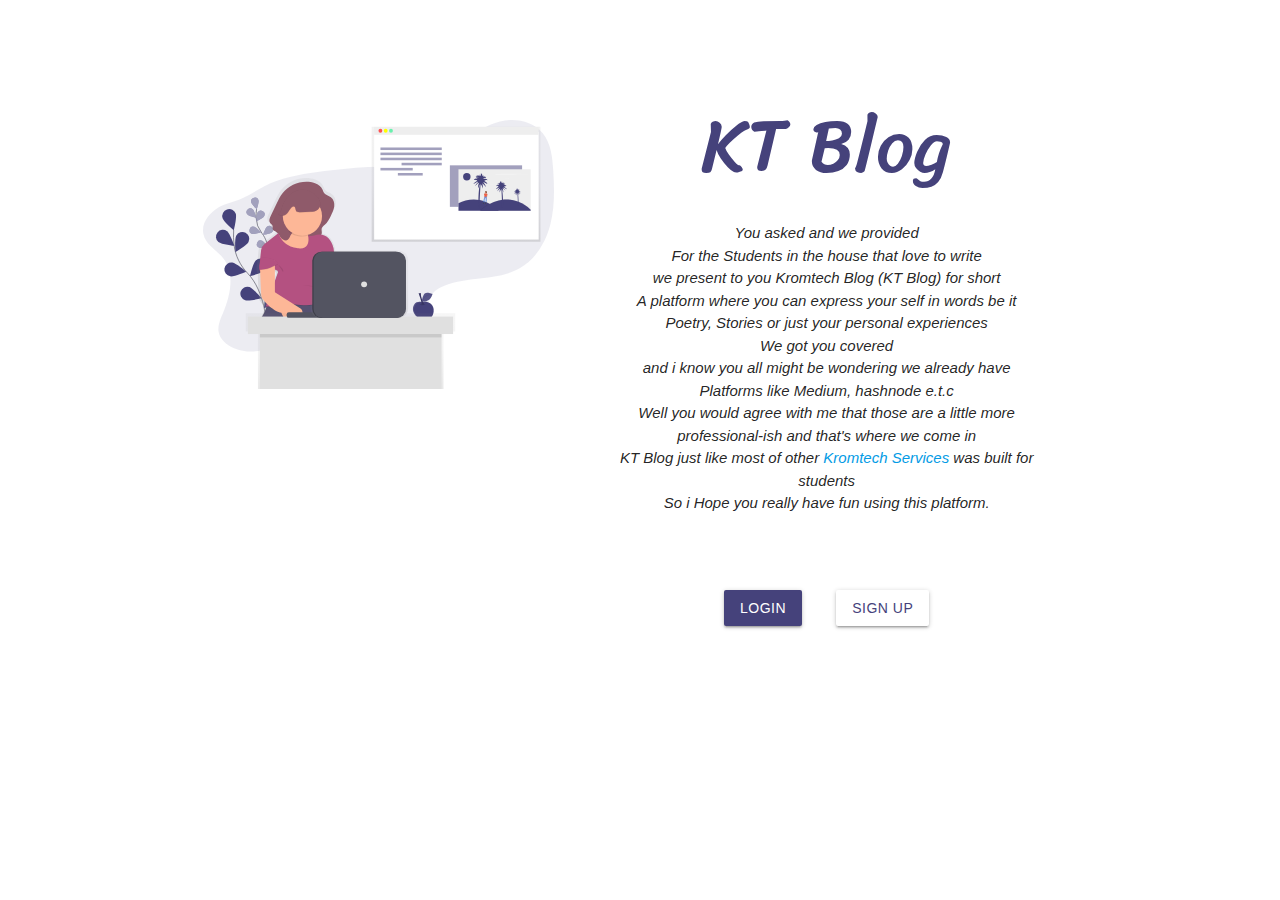
==== index.html @ 287af5e3 "initial_commit" ====
<!DOCTYPE html>
<html>

<head>
  <!--Import Google Icon Font-->
  <link href="https://fonts.googleapis.com/icon?family=Material+Icons" rel="stylesheet">
  <!--Import materialize.css-->
  <link type="text/css" rel="stylesheet" href="css/materialize.min.css" media="screen,projection" />
  <link type="text/css" rel="stylesheet" href="css/custom.css" media="screen,projection" />
  <!--Let browser know website is optimized for mobile-->
  <meta name="viewport" content="width=device-width, initial-scale=1.0" />
  <title>question</title>
</head>

<body class="white darken-3" style="width:100%; height:100%">

  <div class="container white valign-wrapper" style="margin-top: 3rem; margin-bottom: 3rem; border-radius: 3rem;">
    <div class="row center-align">
      <div class="col l5 s12" style="margin-top: 5rem;">
        <img class="responsive-img" src="./img/blog.svg" alt="">
      </div>

      <div class="col l7 s12" style="padding: 5%;">
        <div class="row title"> KT Blog </div>
        <p class="center-align">
          <i>You asked and we provided <br> For the Students in the house that love to write <br> we present to you
            Kromtech Blog (KT Blog) for short <br>A platform where you can express your self in words be it <br>Poetry,
            Stories or just your personal experiences <br> We got you covered <br>and i know you all might be wondering
            we already have Platforms like Medium, hashnode e.t.c <br> Well you would agree with me that those are a
            little more professional-ish and that's where we come in <br>KT Blog just like most of other <a
              href="http://thekrom.tech">Kromtech Services</a> was built for students <br> So i Hope you really have fun using this platform.</i>


        </p>

        <br> <br>
        <div class="center">
          <a class="waves-effect waves-light btn pur hoverable" href="./login.html" style="margin: 1rem;">Login</a>
          <a class="waves-effect waves-pur btn white pur-text hoverable" href="./signup.html" style="margin: 1rem;">Sign
            Up</a>
        </div>

      </div>

    </div>

  </div>




  <!--JavaScript at end of body for optimized loading-->
  <script type="text/javascript" src="js/materialize.min.js"></script>
  <script>  M.AutoInit();</script>

</body>

</html>
---- css/custom.css ----
@import url('https://fonts.googleapis.com/css2?family=Sriracha&display=swap');
.title {
  font-family: 'Sriracha', cursive;
  font-size: 5rem;
  color: #45427B;
}
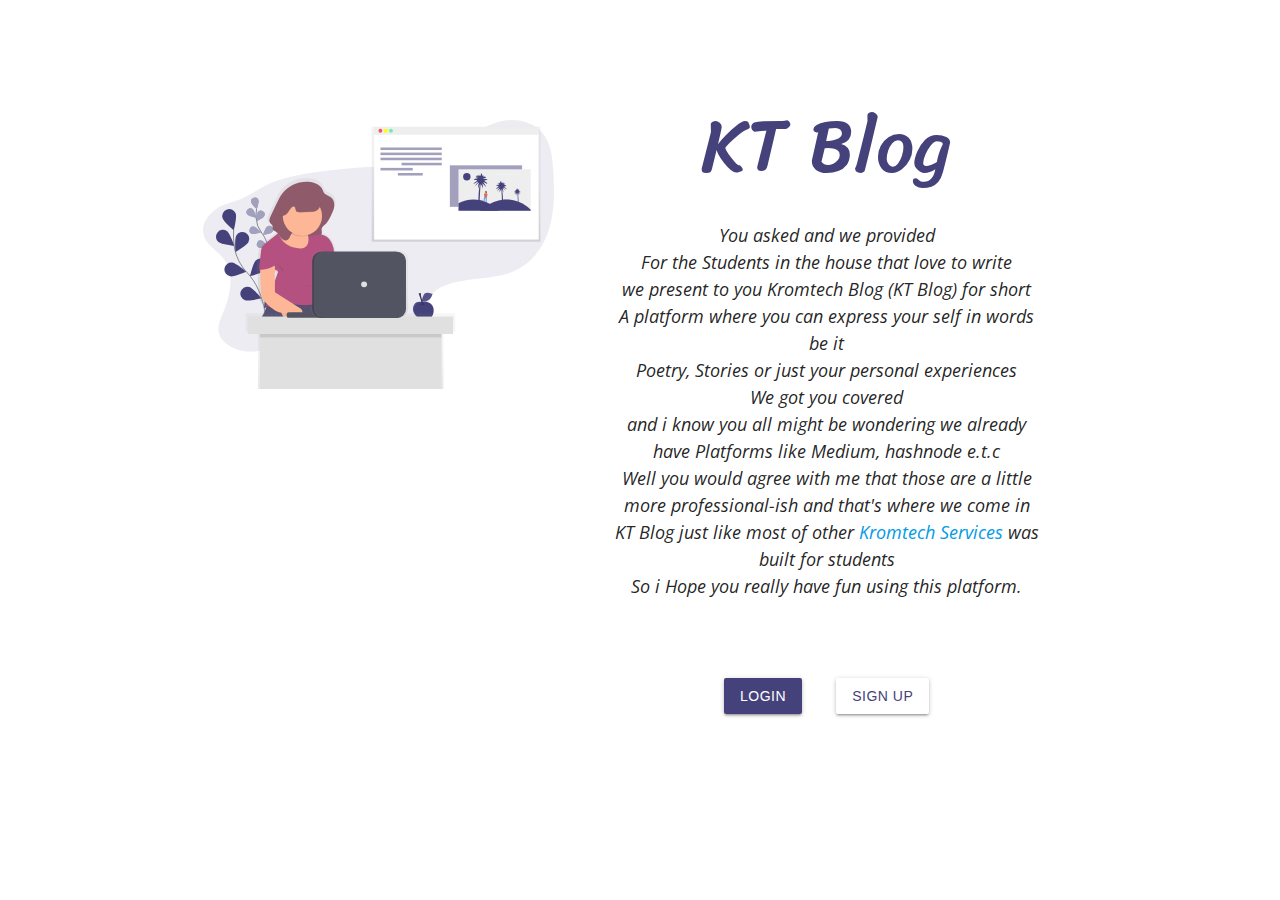
==== commit 9a529eb1: "fonts" ====
--- a/index.html
+++ b/index.html
@@ -22,7 +22,7 @@
 
       <div class="col l7 s12" style="padding: 5%;">
         <div class="row title"> KT Blog </div>
-        <p class="center-align">
+        <p class="center-align font1">
           <i>You asked and we provided <br> For the Students in the house that love to write <br> we present to you
             Kromtech Blog (KT Blog) for short <br>A platform where you can express your self in words be it <br>Poetry,
             Stories or just your personal experiences <br> We got you covered <br>and i know you all might be wondering
--- a/css/custom.css
+++ b/css/custom.css
@@ -1,6 +1,12 @@
 @import url('https://fonts.googleapis.com/css2?family=Sriracha&display=swap');
+@import url('https://fonts.googleapis.com/css2?family=Open+Sans&display=swap');
 .title {
   font-family: 'Sriracha', cursive;
   font-size: 5rem;
   color: #45427B;
+}
+
+.font1 {
+  font-family: 'Open Sans', sans-serif;
+  font-size: large;
 }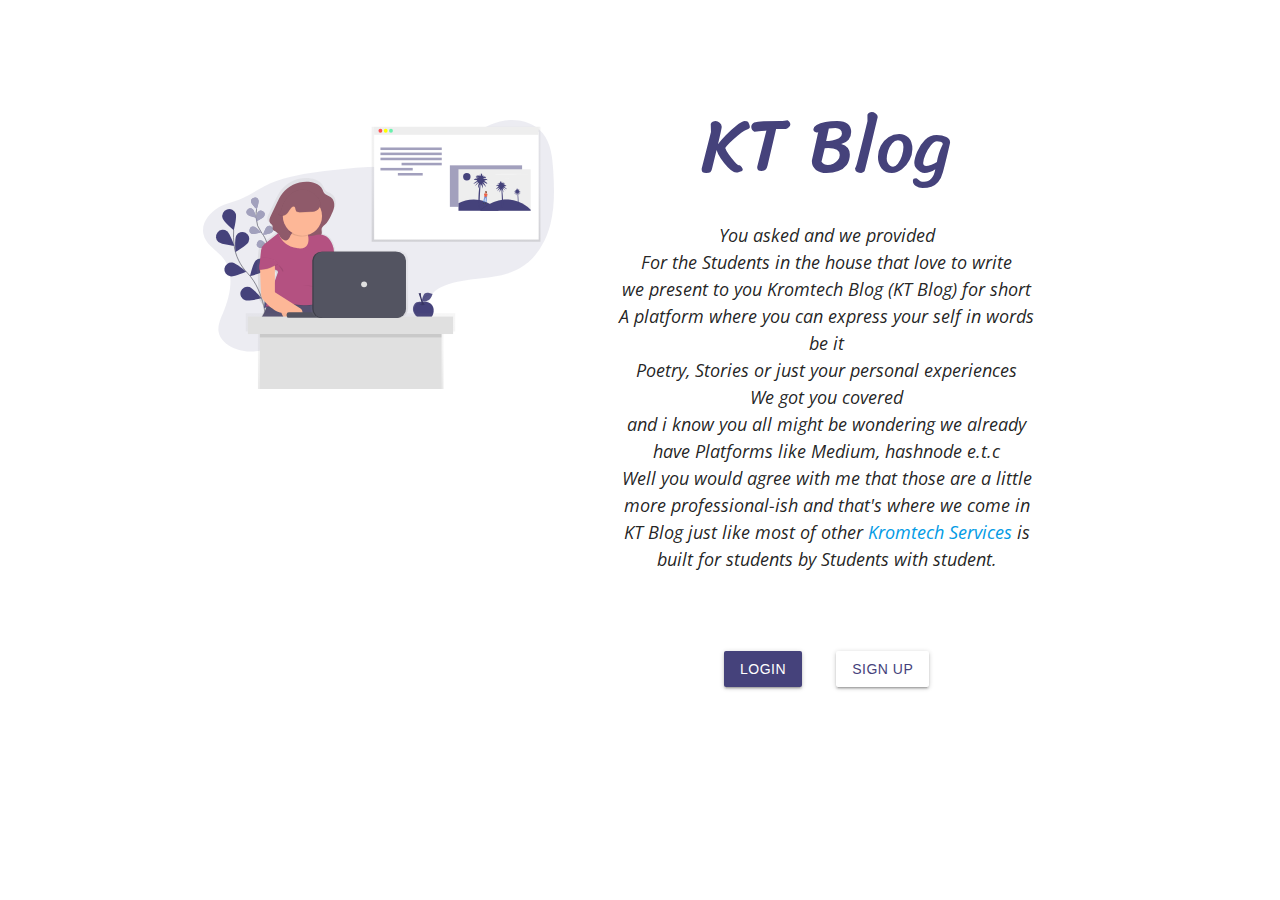
==== commit d5aa6dd9: "-" ====
--- a/index.html
+++ b/index.html
@@ -28,7 +28,7 @@
             Stories or just your personal experiences <br> We got you covered <br>and i know you all might be wondering
             we already have Platforms like Medium, hashnode e.t.c <br> Well you would agree with me that those are a
             little more professional-ish and that's where we come in <br>KT Blog just like most of other <a
-              href="http://thekrom.tech">Kromtech Services</a> was built for students <br> So i Hope you really have fun using this platform.</i>
+              href="http://thekrom.tech">Kromtech Services</a> is built for students by Students with student.</i>
 
 
         </p>
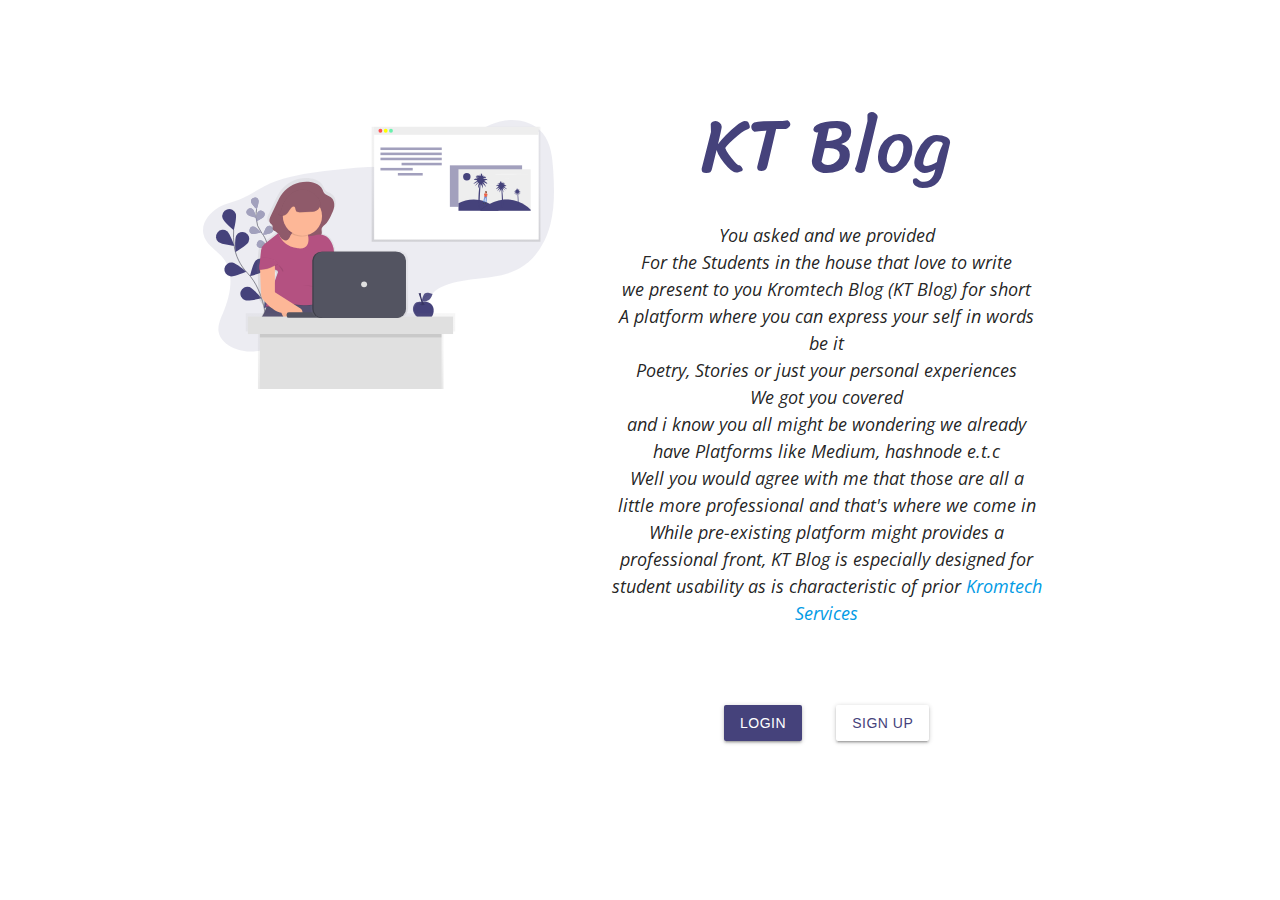
==== commit d2b0916e: "typo" ====
--- a/index.html
+++ b/index.html
@@ -26,9 +26,10 @@
           <i>You asked and we provided <br> For the Students in the house that love to write <br> we present to you
             Kromtech Blog (KT Blog) for short <br>A platform where you can express your self in words be it <br>Poetry,
             Stories or just your personal experiences <br> We got you covered <br>and i know you all might be wondering
-            we already have Platforms like Medium, hashnode e.t.c <br> Well you would agree with me that those are a
-            little more professional-ish and that's where we come in <br>KT Blog just like most of other <a
-              href="http://thekrom.tech">Kromtech Services</a> is built for students by Students with student.</i>
+            we already have Platforms like Medium, hashnode e.t.c <br> Well you would agree with me that those are all a
+            little more professional and that's where we come in <br>While pre-existing platform might provides a
+            professional front, KT Blog is especially designed for student usability as is characteristic of prior <a
+              href="http://thekrom.tech">Kromtech Services</a> </i>
 
 
         </p>
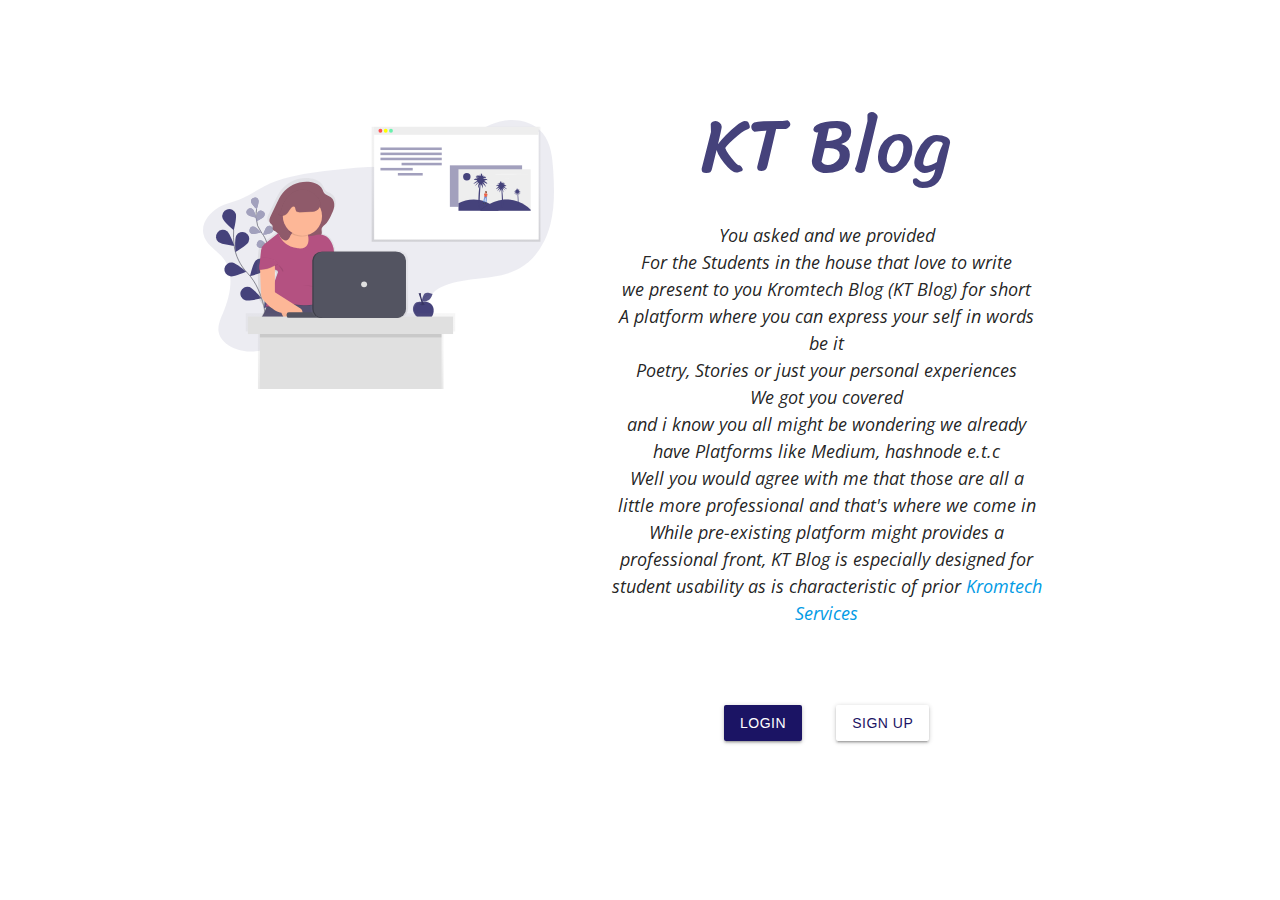
==== commit 49ec8fe5: "-" ====
--- a/index.html
+++ b/index.html
@@ -36,7 +36,7 @@
 
         <br> <br>
         <div class="center">
-          <a class="waves-effect waves-light btn pur hoverable" href="./login.html" style="margin: 1rem;">Login</a>
+          <a class="waves-effect waves-light btn pur white-text hoverable" href="./login.html" style="margin: 1rem;">Login</a>
           <a class="waves-effect waves-pur btn white pur-text hoverable" href="./signup.html" style="margin: 1rem;">Sign
             Up</a>
         </div>
--- a/css/custom.css
+++ b/css/custom.css
@@ -1,5 +1,10 @@
 @import url('https://fonts.googleapis.com/css2?family=Sriracha&display=swap');
 @import url('https://fonts.googleapis.com/css2?family=Open+Sans&display=swap');
+body {
+  overflow-x: hidden !important;
+  width: 100%;
+}
+
 .title {
   font-family: 'Sriracha', cursive;
   font-size: 5rem;
@@ -9,4 +14,203 @@
 .font1 {
   font-family: 'Open Sans', sans-serif;
   font-size: large;
+}
+
+.cover {
+  background-image: url(../img/seconddp.jpg);
+  background-size: cover;
+  background-position: center;
+  text-align: center;
+  color: #fff;
+  /* background-color: #512da8; */
+  margin-top: -64px;
+  height: 30rem;
+}
+
+.ma {
+  padding-top: 9rem;
+}
+
+.editTitle {
+  margin-top: 40px;
+  margin-bottom: 0px;
+  height: 4rem;
+  border-bottom-width: 1px;
+  resize: vertical;
+  box-sizing: border-box;
+  border-width: 0;
+  border-style: solid;
+  font-size: 2.25rem !important;
+  color: #fff;
+}
+
+button, input, optgroup, select, textarea {
+  padding: 0;
+  line-height: inherit;
+  color: inherit;
+}
+
+textarea {
+  resize: none !important;
+  overflow: hidden !important;
+  overflow-wrap: break-word;
+  border: none !important;
+  height: 4rem;
+  padding: 2rem;
+  outline: none;
+  font-size: 2.25rem !important;
+  margin: 0 0 0 0 !important;
+}
+
+textarea:focus {
+  outline: none !important;
+  border: none !important;
+}
+
+.editTab {
+  border-top: white thick;
+  border-bottom: white;
+  width: 100%;
+  margin: 0ex;
+}
+
+textarea.materialize-textarea:focus:not([readonly]) {
+  border-bottom: none !important;
+  -webkit-box-shadow: none !important;
+  box-shadow: none !important;
+  margin: 0 0 0 0 !important;
+}
+
+.btn-small {
+  background-color: transparent;
+  color: rgb(123, 118, 185);
+}
+
+.btn-small:hover {
+  background-color: rgb(123, 118, 185);
+  color: white;
+}
+
+.btn-large {
+  background-color: transparent;
+  color: rgb(123, 118, 185);
+}
+
+.btn-large:hover {
+  background-color: rgb(123, 118, 185);
+  color: white;
+}
+
+.btn {
+  background-color: transparent;
+  color: #1B1464;
+}
+
+.btn:hover {
+  background-color: #1B1464;
+  color: white;
+}
+
+.publish {
+  background-color: rgb(123, 118, 185) !important;
+  color: white;
+}
+
+.publish:hover {
+  background-color: transparent !important;
+  color: rgb(123, 118, 185);
+}
+
+#textBox {
+  font-size: 1rem !important;
+  color: white;
+  margin-top: 2rem;
+  background-color: transparent !important;
+  text-align: left !important;
+}
+
+#textView {
+  font-size: 1rem !important;
+  color: white;
+  margin-top: 2rem;
+  background-color: transparent !important;
+  text-align: left !important;
+}
+
+[contenteditable=true]:empty:before {
+  content: attr(placeholder);
+  pointer-events: none;
+  display: block;
+  justify-content: left;
+  align-items: left;
+  color: rgb(172, 168, 168);
+  background-color: transparent !important;
+}
+
+[contenteditable=true]:focus {
+  border: none;
+  outline: none;
+  background-color: transparent !important;
+}
+
+/* */
+
+div[contenteditable=true] {
+  border: 0px dashed #AAA;
+  width: 100%;
+  height: 30rem;
+  background-color: transparent !important;
+}
+
+.deepshadow {
+  color: rgb(36, 32, 110);
+  text-shadow: 0 0 5px #45427B, 0 0 10px #45427B, 0 0 20px #45427B;
+}
+
+.m1 {
+  margin: 1rem;
+}
+
+.Rbtn {
+  height: 7rem !important;
+  width: 7rem !important;
+}
+
+button:disabled {
+  background-color: rgb(158, 158, 172);
+  color: #fff
+}
+
+.input {
+  border: 0.5px solid #512da8 !important;
+  width: 65%;
+}
+
+input:disabled {
+  background-color: rgb(158, 158, 172);
+  border: 0.5px solid #38363b !important;
+  width: 65%;
+}
+
+.flex {
+  display: flex;
+  justify-content: space-evenly;
+  overflow-x: auto;
+  flex-wrap: wrap;
+}
+
+.siz {
+  width: 23%;
+}
+
+@media only screen and (max-width: 900px) {
+  .siz {
+    width: 45%;
+  }
+}
+
+@media only screen and (max-width: 450px) {
+  .siz {
+    width: 100%;
+  }
 }